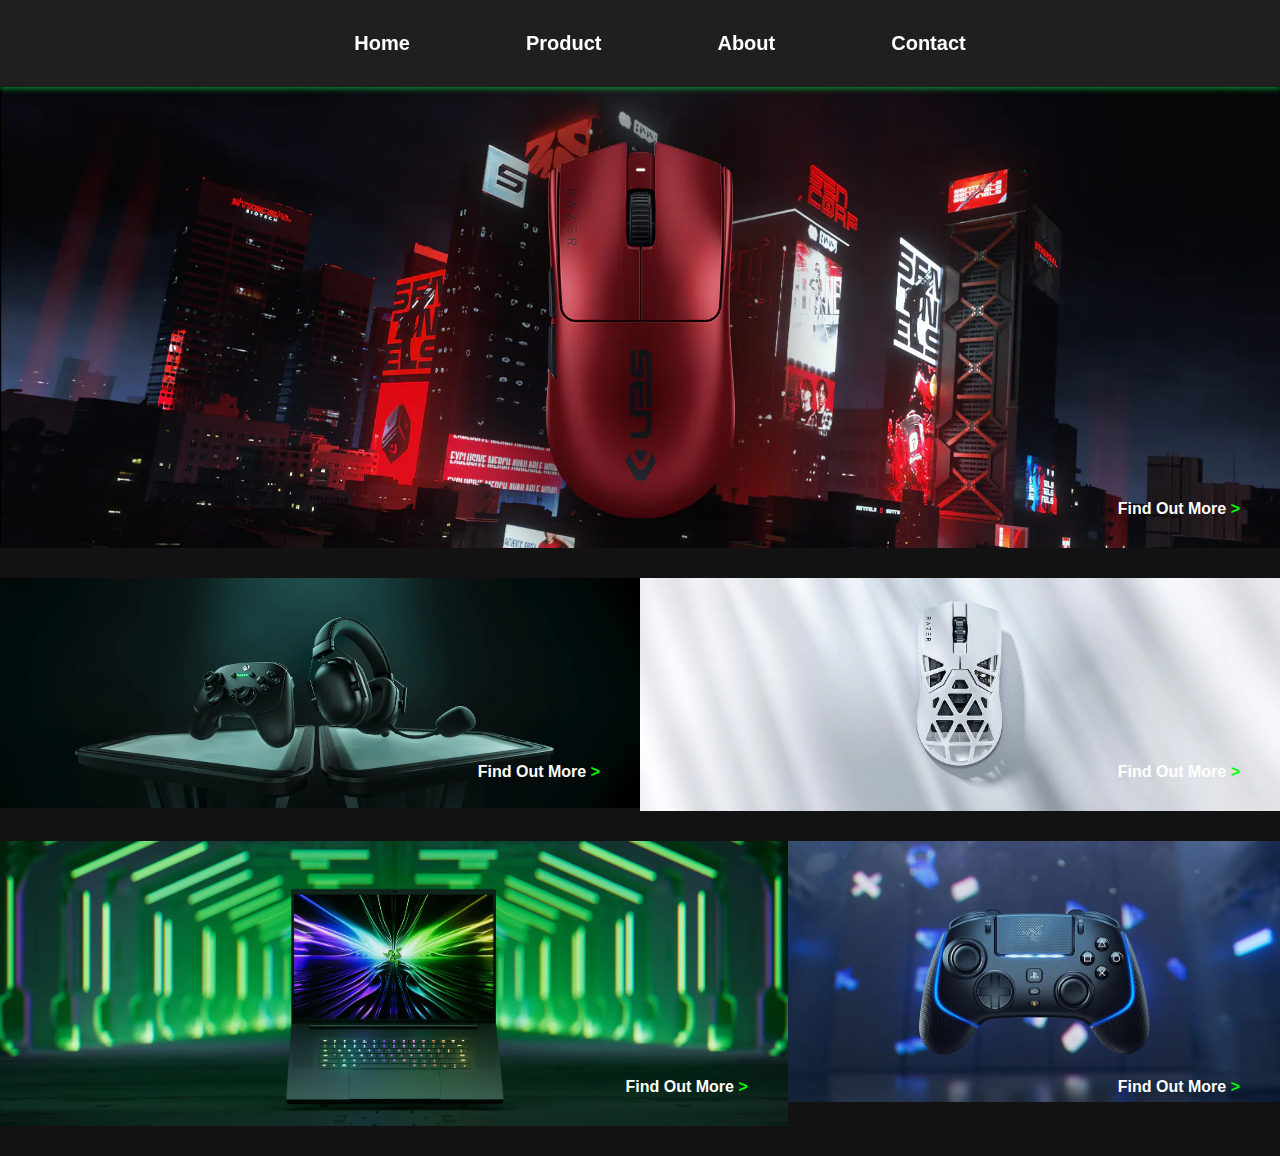
==== index.html @ 8f544ccb "Updated home page" ====
<!DOCTYPE html>
    <html>
        <head>
            <meta charset="utf-8">
            <title>Assignment 1</title>
            <link rel="stylesheet" href="style.css">
            <header>
                <nav>
                    <ul class="nav-links">
                        <li><a href="index.html">Home</a></li>
                        <li><a href="product.html">Product</a></li>
                        <li><a href="about.html">About</a></li>
                        <li><a href="contact.html">Contact</a></li>
                    </ul>
                </nav>
            </header>
        </head>
        
        <body>
            <div class="container">
                <article class="image-section" style="width: 100%;">
                    <img src="Image/Home/Pic1.png" alt="Product Image">
                    <a href="your-link-here.html" class="find-out-more">Find Out More <b style="color: lime;">></b></a>
                </article>
                <section style="display: flex;">
                    <article class="image-section">
                        <img src="Image/Home/Pic2.png" alt="Product Image">
                        <a href="your-link-here.html" class="find-out-more">Find Out More <b style="color: lime;">></b></a>
                    </article>
                    <article class="image-section">
                        <img src="Image/Home/Pic3.png" alt="Product Image">
                        <a href="your-link-here.html" class="find-out-more">Find Out More <b style="color: lime;">></b></a>
                    </article>
                </section>
                <section style="display: flex;">
                  <article class="image-section">
                      <img src="Image/Home/Pic4.png" alt="Product Image">
                      <a href="your-link-here.html" class="find-out-more">Find Out More <b style="color: lime;">></b></a>
                  </article>
                  <article class="image-section">
                      <img src="Image/Home/Pic5.png" alt="Product Image">
                      <a href="your-link-here.html" class="find-out-more">Find Out More <b style="color: lime;">></b></a>
                  </article>
              </section>
            </div>
            <script src="script.js"></script>
        </body>
    </html>
---- style.css ----
body {
    font-family: Arial, sans-serif;
    margin: 0;
    padding: 0;
    background-color: #121212;
    color: #ffffff;
    align-content: center;
}

header {
    background-color: #1f1f1f;
    padding: 1rem;
    position: sticky;
    top: 0;
    z-index: 1000;
    box-shadow: 0 2px 5px rgba(0, 255, 85, 0.5);
}

header nav {
    display: flex;
    justify-content: space-around;
    align-items: center;
}

.nav-links {
    list-style: none;
    display: flex;
    gap: 1rem;
}

.nav-links li {
    margin: 0;
}

.nav-links a {
    font-size:20px;
    padding: 50px;
    color: #fff;
    text-decoration: none;
    font-weight: bold;
}

.nav-links a:hover {
    color: #00FF00;
    text-decoration: underline;
}

hr{
    border: 1px solid grey;
    width: 100%;
}

.form-container{
    display: flex;
    width: 90%;
    justify-content: center;
}

.Icon{
    display: flex;
}


label {
    display: block;
    margin-bottom: 5px;
    font-weight: bold;
}

/* input, textarea, button{
    width: 100%;
    padding: 10px;
    margin-bottom: 10px;
    border: 1px solid #fff;
    background-color: #000;
    color: #fff;
} */

.others {
    display: flex;
    flex-direction: column;
}

.Image {
    display: flex;
    justify-content: center;
    align-content: center;
    flex-wrap: wrap;
    object-fit: contain;
}

h1{
    color: limegreen;
    font-size: 50px;
}

p{
    color: white;
    font-size: 20px;
}

.container {
    display: flex;
    flex-direction: column;
    align-items: center;
    width: 100%;
  }

.image-section {
    display: flex;
    flex-direction: column;
    align-items: center;
    margin-bottom: 30px;
    position: relative;
    text-align: center;
}

.image-section img {
    max-width: 100%;
    height: auto;
}

.find-out-more {
    position: absolute;
    bottom: 20px;
    right: 20px;
    padding: 10px 20px;
    color: #fff;
    text-decoration: none;
    font-weight: bold;
    border: none;
    border-radius: 5px;
    font-size: 16px;
}
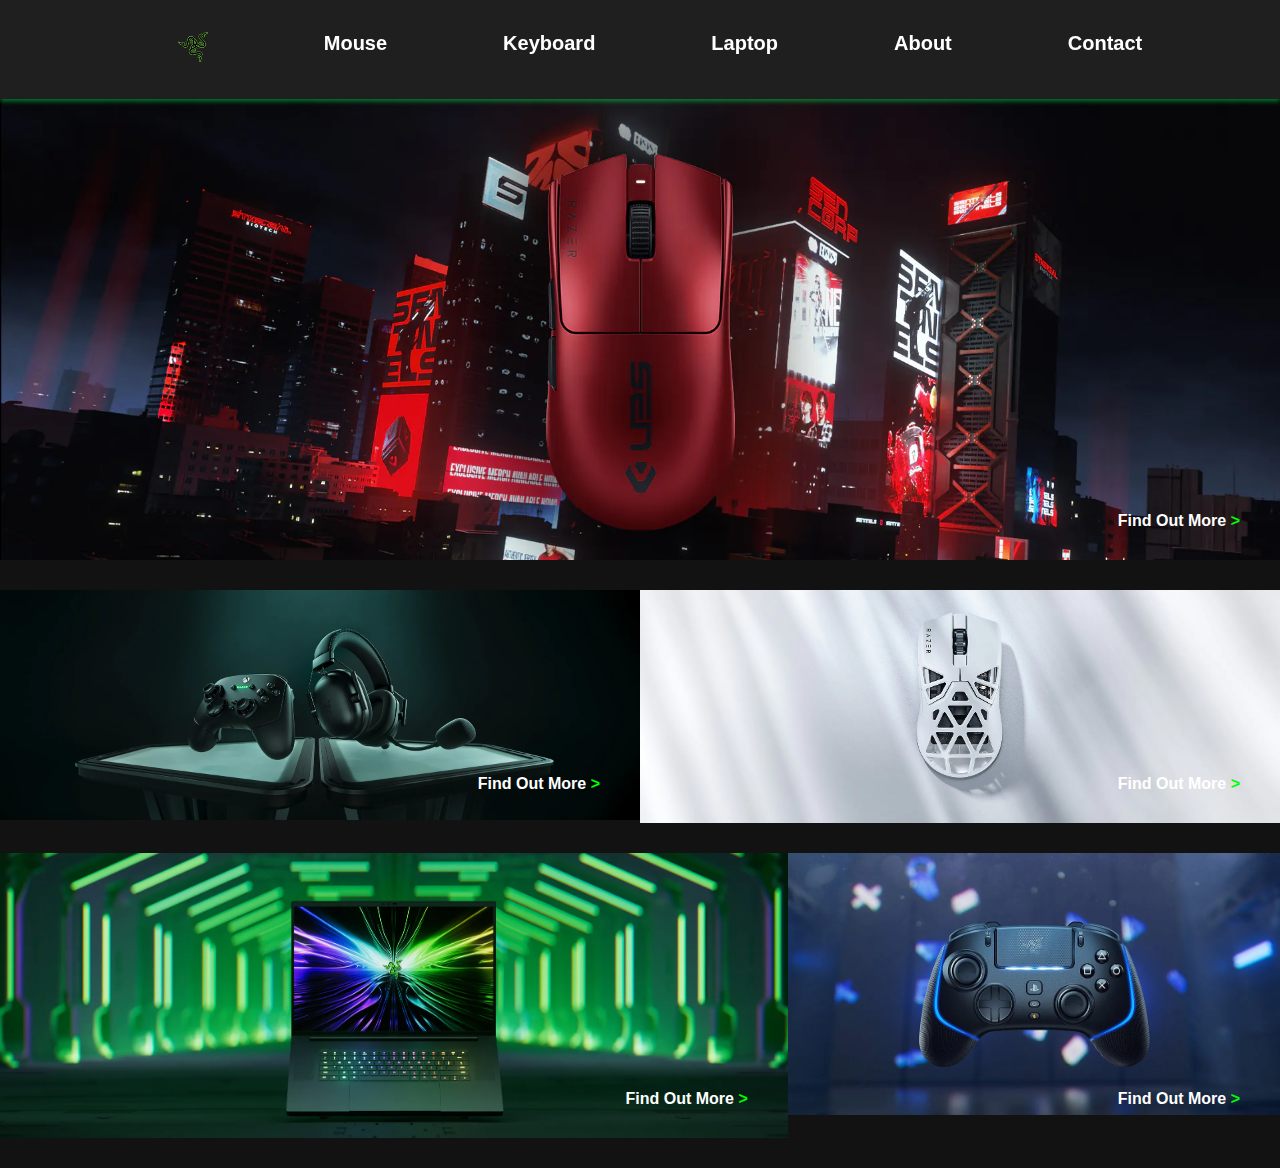
==== commit 0b649d18: "Updated Nav bar" ====
--- a/index.html
+++ b/index.html
@@ -7,8 +7,10 @@
             <header>
                 <nav>
                     <ul class="nav-links">
-                        <li><a href="index.html">Home</a></li>
-                        <li><a href="product.html">Product</a></li>
+                        <li><a href="index.html"><img src="Image/Logo.png" width="30px"></a></li>
+                        <li><a href="product.html#Mouse">Mouse</a></li>
+                        <li><a href="product.html#Keyboard">Keyboard</a></li>
+                        <li><a href="product.html#Laptop">Laptop</a></li>
                         <li><a href="about.html">About</a></li>
                         <li><a href="contact.html">Contact</a></li>
                     </ul>
--- a/style.css
+++ b/style.css
@@ -4,7 +4,9 @@
     padding: 0;
     background-color: #121212;
     color: #ffffff;
-    align-content: center;
+    /* display: flex;
+    justify-content: center; */
+    /* flex-direction: column; */
 }
 
 header {
@@ -44,37 +46,45 @@
     color: #00FF00;
     text-decoration: underline;
 }
+.wrap-text {
+    width: 100px;
+    height: 100px;
+    float: left;
+    padding: 10px;
+    padding-top: 10px;
+
+  }
+
+.Management-team{
+    display: flex;
+    flex-wrap: wrap;
+    width: 100%;
+}
 
 hr{
     border: 1px solid grey;
-    width: 100%;
+    width: 90%;
 }
 
 .form-container{
     display: flex;
     width: 90%;
-    justify-content: center;
+    align-items: center;
 }
 
 .Icon{
     display: flex;
+    align-items: center;
 }
 
-
-label {
-    display: block;
-    margin-bottom: 5px;
-    font-weight: bold;
-}
-
-/* input, textarea, button{
+input, textarea{
     width: 100%;
     padding: 10px;
     margin-bottom: 10px;
     border: 1px solid #fff;
     background-color: #000;
     color: #fff;
-} */
+}
 
 .others {
     display: flex;
@@ -104,15 +114,13 @@
     flex-direction: column;
     align-items: center;
     width: 100%;
-  }
+}
 
 .image-section {
     display: flex;
     flex-direction: column;
-    align-items: center;
     margin-bottom: 30px;
     position: relative;
-    text-align: center;
 }
 
 .image-section img {
@@ -131,4 +139,17 @@
     border: none;
     border-radius: 5px;
     font-size: 16px;
-}+}
+
+.container-headquarters {
+    position: relative;
+    text-align: right;
+    color: white;
+}
+
+.bottom-right {
+    position: absolute;
+    bottom: -150px;
+    right: 16px;
+    text-align: right;
+  }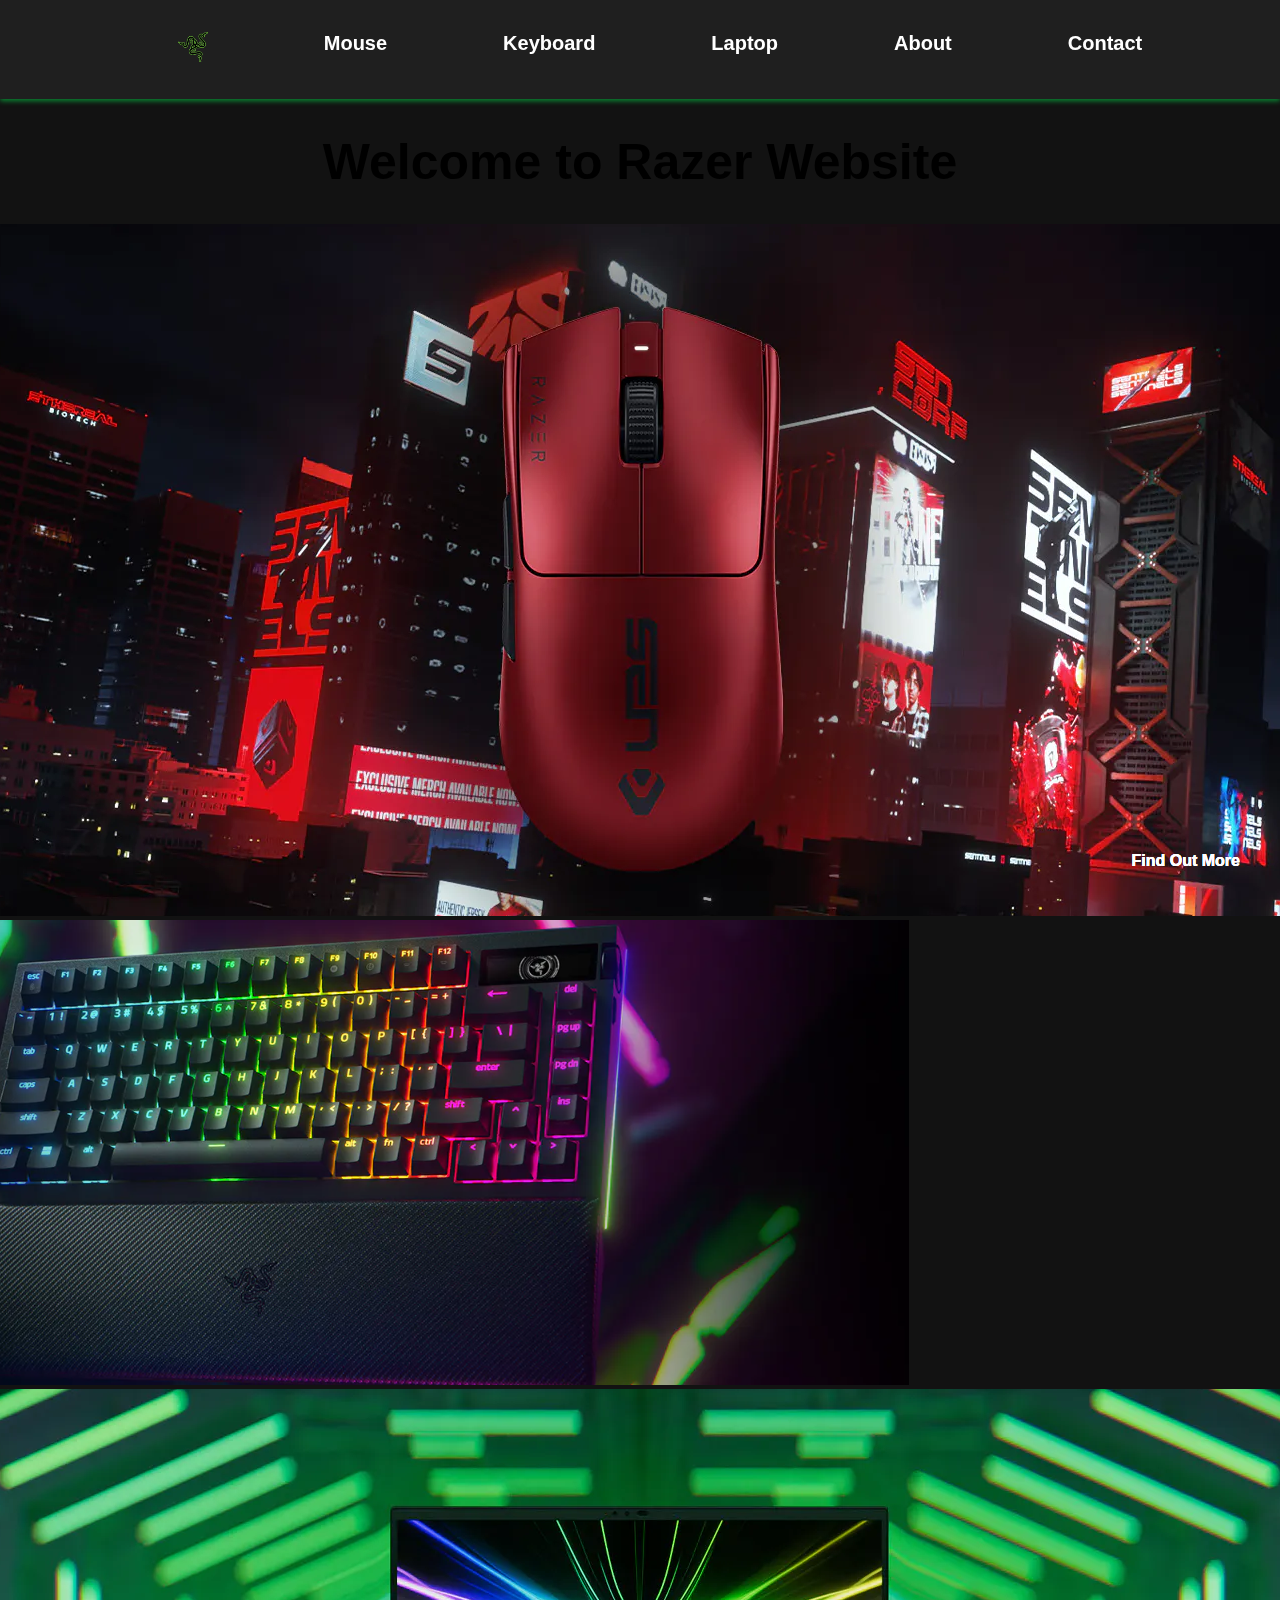
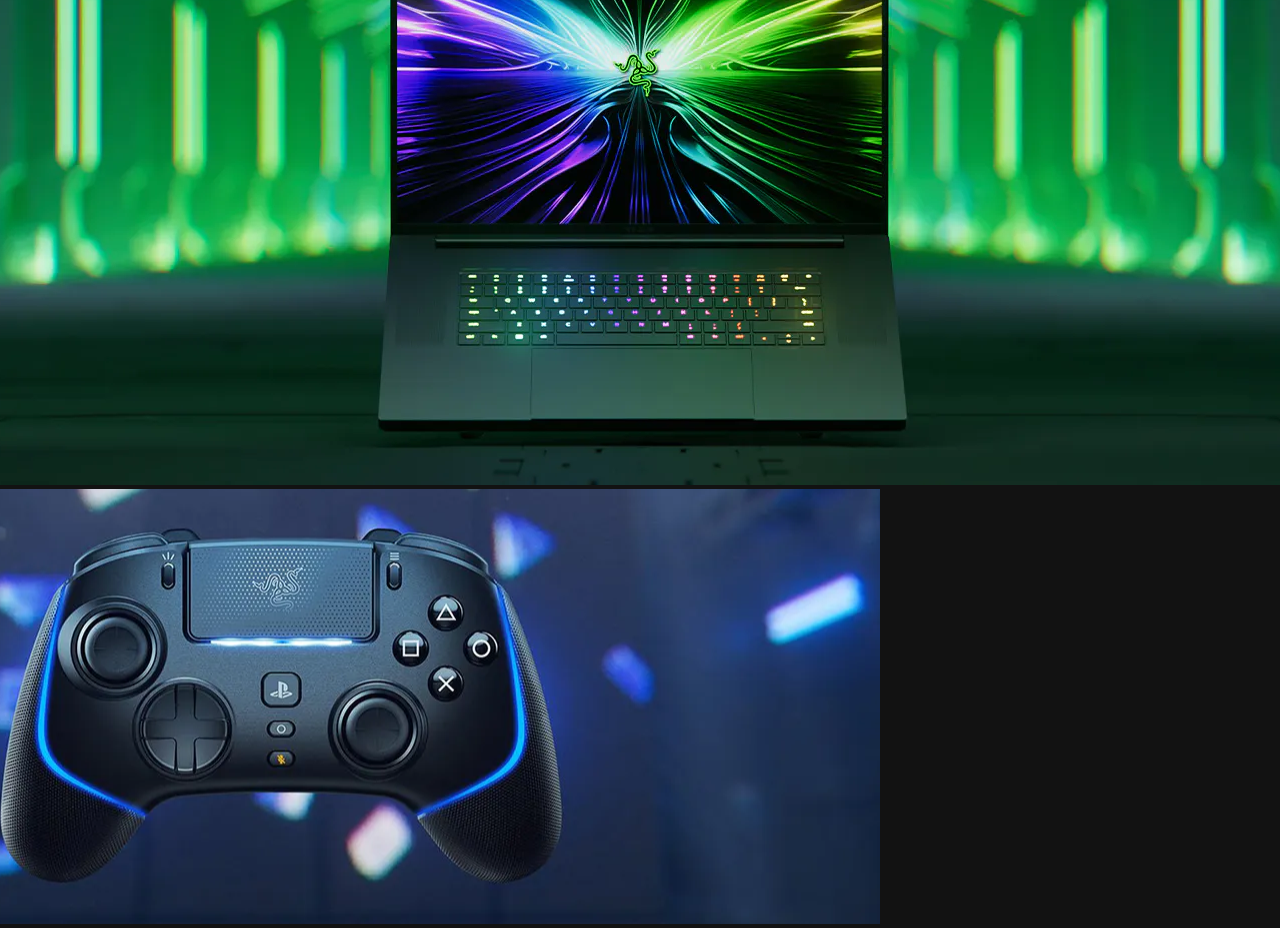
==== commit 7c946104: "Updated Home page" ====
--- a/index.html
+++ b/index.html
@@ -20,30 +20,29 @@
         
         <body>
             <div class="container">
-                <article class="image-section" style="width: 100%;">
-                    <img src="Image/Home/Pic1.png" alt="Product Image">
-                    <a href="your-link-here.html" class="find-out-more">Find Out More <b style="color: lime;">></b></a>
-                </article>
-                <section style="display: flex;">
-                    <article class="image-section">
+                <section class="hero">
+                    <h1 style="color: #000;">Welcome to Razer Website</h1>
+                </section>
+                <section class="product-gallery">
+                    <article>
+                        <img src="Image/Home/Pic1.png" alt="Product Image">
+                        <a href="product.html#Mouse" class="find-out-more">Find Out More</a>
+                    </article>
+                    <article>
                         <img src="Image/Home/Pic2.png" alt="Product Image">
-                        <a href="your-link-here.html" class="find-out-more">Find Out More <b style="color: lime;">></b></a>
-                    </article>
-                    <article class="image-section">
-                        <img src="Image/Home/Pic3.png" alt="Product Image">
-                        <a href="your-link-here.html" class="find-out-more">Find Out More <b style="color: lime;">></b></a>
+                        <a href="product.html#Keyboard" class="find-out-more">Find Out More</a>
                     </article>
                 </section>
-                <section style="display: flex;">
-                  <article class="image-section">
-                      <img src="Image/Home/Pic4.png" alt="Product Image">
-                      <a href="your-link-here.html" class="find-out-more">Find Out More <b style="color: lime;">></b></a>
-                  </article>
-                  <article class="image-section">
-                      <img src="Image/Home/Pic5.png" alt="Product Image">
-                      <a href="your-link-here.html" class="find-out-more">Find Out More <b style="color: lime;">></b></a>
-                  </article>
-              </section>
+                <section class="product-gallery">
+                    <article>
+                        <img src="Image/Home/Pic3.png" alt="Product Image">
+                        <a href="product.html#Laptop" class="find-out-more">Find Out More</a>
+                    </article>
+                    <article>
+                        <img src="Image/Home/Pic4.png" alt="Product Image">
+                        <a href="product.html" class="find-out-more">Find Out More</a>
+                    </article>
+                </section>
             </div>
             <script src="script.js"></script>
         </body>
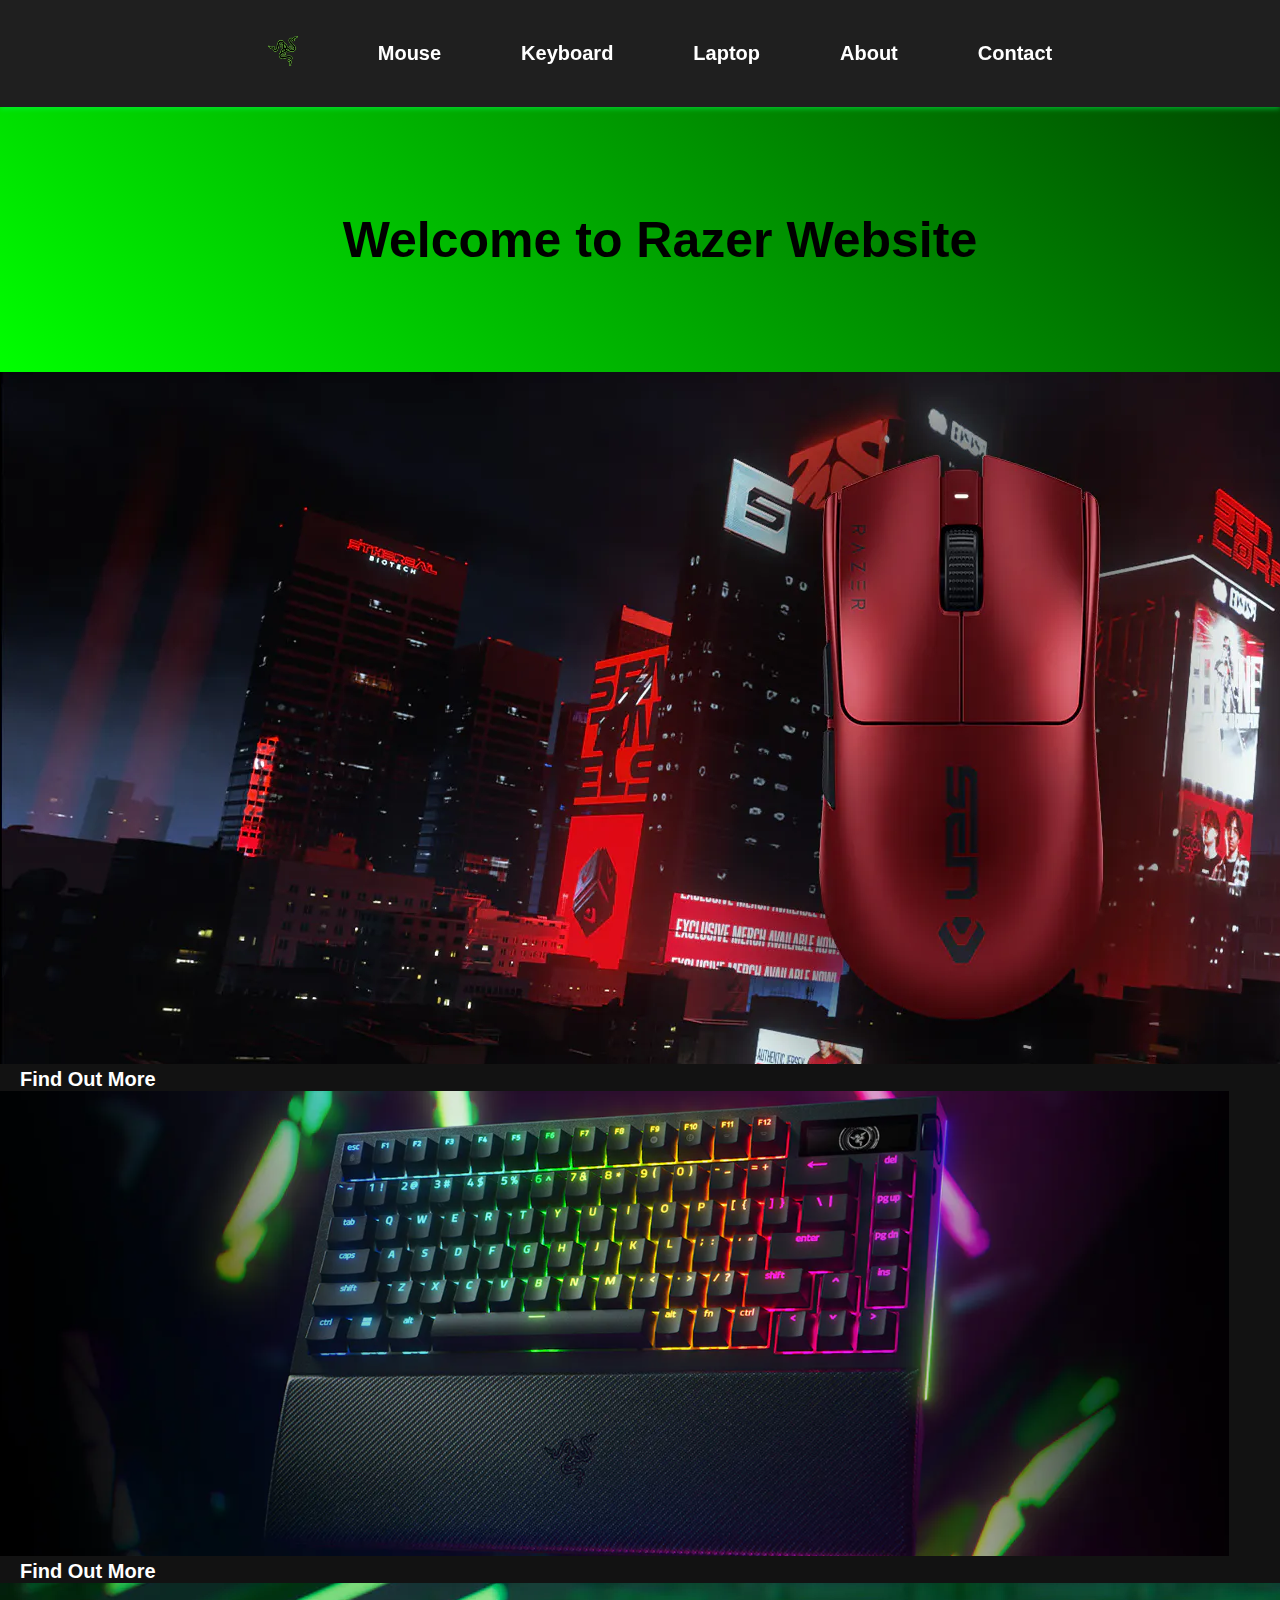
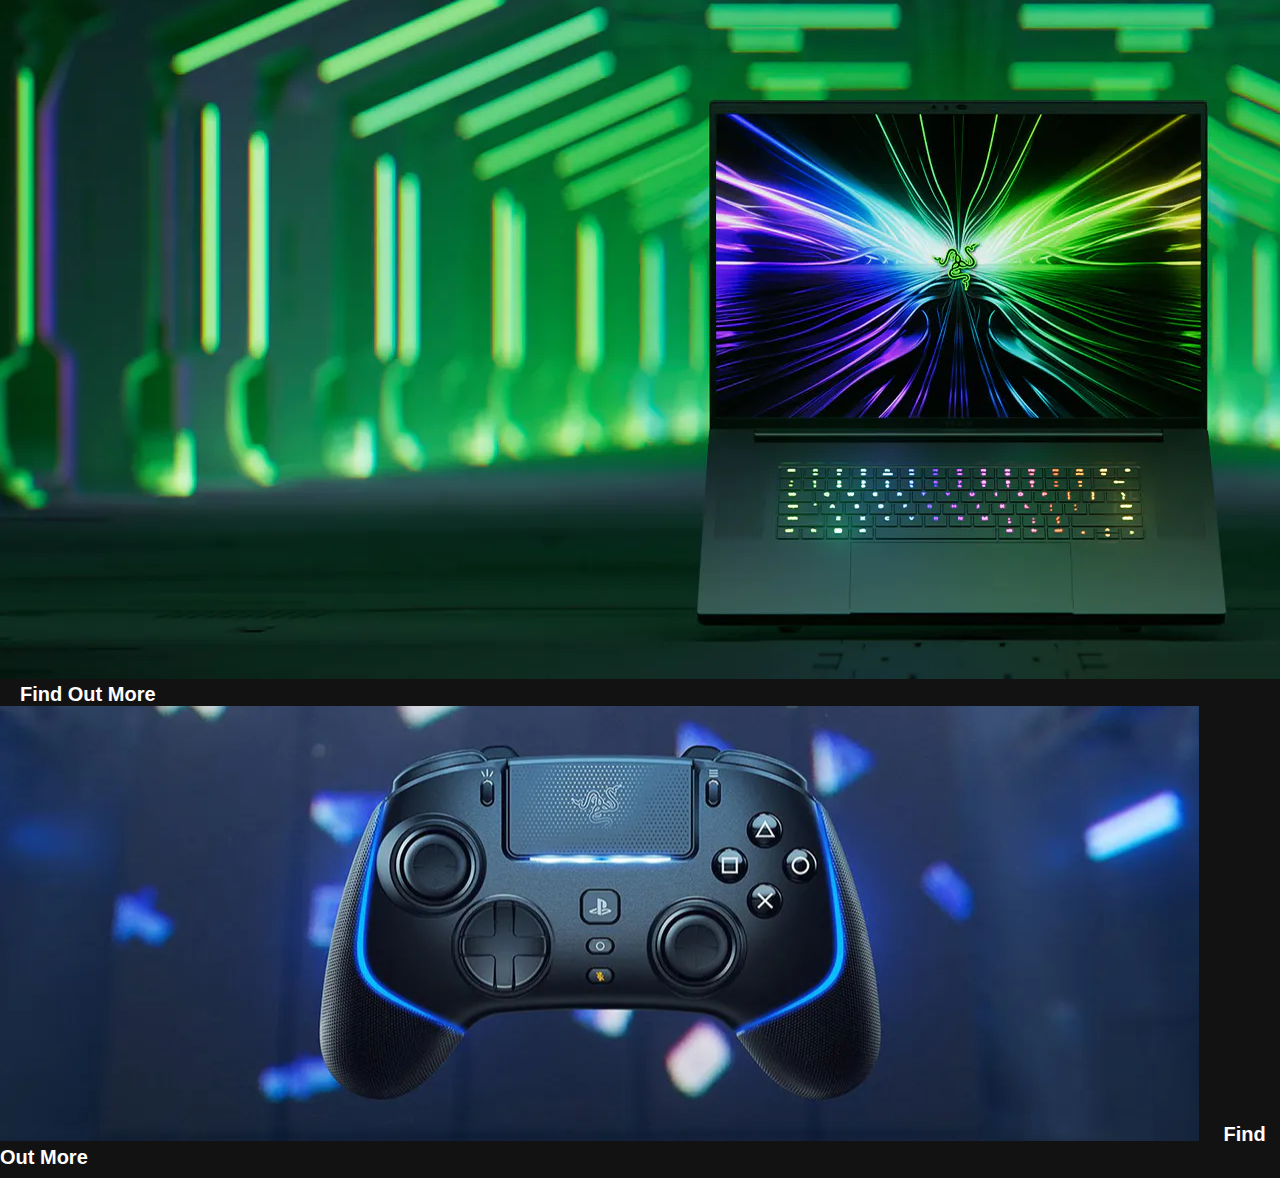
==== commit 9e2ea4f8: "Updated home page" ====
--- a/index.html
+++ b/index.html
@@ -17,33 +17,30 @@
                 </nav>
             </header>
         </head>
-        
         <body>
-            <div class="container">
-                <section class="hero">
-                    <h1 style="color: #000;">Welcome to Razer Website</h1>
-                </section>
-                <section class="product-gallery">
-                    <article>
-                        <img src="Image/Home/Pic1.png" alt="Product Image">
-                        <a href="product.html#Mouse" class="find-out-more">Find Out More</a>
-                    </article>
-                    <article>
-                        <img src="Image/Home/Pic2.png" alt="Product Image">
-                        <a href="product.html#Keyboard" class="find-out-more">Find Out More</a>
-                    </article>
-                </section>
-                <section class="product-gallery">
-                    <article>
-                        <img src="Image/Home/Pic3.png" alt="Product Image">
-                        <a href="product.html#Laptop" class="find-out-more">Find Out More</a>
-                    </article>
-                    <article>
-                        <img src="Image/Home/Pic4.png" alt="Product Image">
-                        <a href="product.html" class="find-out-more">Find Out More</a>
-                    </article>
-                </section>
-            </div>
+            <section class="hero">
+                <h1 style="color: #000;">Welcome to Razer Website</h1>
+            </section>
+            <section class="home-gallery">
+                <article>
+                    <img src="Image/Home/Pic1.png" alt="Product Image">
+                    <a href="product.html#Mouse" class="find-out-more">Find Out More</a>
+                </article>
+                <article>
+                    <img src="Image/Home/Pic2.png" alt="Product Image">
+                    <a href="product.html#Keyboard" class="find-out-more">Find Out More</a>
+                </article>
+            </section>
+            <section class="home-gallery">
+                <article>
+                    <img src="Image/Home/Pic3.png" alt="Product Image">
+                    <a href="product.html#Laptop" class="find-out-more">Find Out More</a>
+                </article>
+                <article>
+                    <img src="Image/Home/Pic4.png" alt="Product Image">
+                    <a href="product.html" class="find-out-more">Find Out More</a>
+                </article>
+            </section>
             <script src="script.js"></script>
         </body>
     </html>--- a/style.css
+++ b/style.css
@@ -4,14 +4,27 @@
     padding: 0;
     background-color: #121212;
     color: #ffffff;
-    /* display: flex;
-    justify-content: center; */
-    /* flex-direction: column; */
-}
-
+}
+
+h1{
+    color: limegreen;
+    font-size: 50px;
+}
+
+p{
+    color: white;
+    font-size: 20px;
+    padding-left: 30px;
+}
+
+b{
+    font-size: 26px;
+}
+
+/* Navigation Bar */
 header {
     background-color: #1f1f1f;
-    padding: 1rem;
+    padding: 20px;
     position: sticky;
     top: 0;
     z-index: 1000;
@@ -27,7 +40,8 @@
 .nav-links {
     list-style: none;
     display: flex;
-    gap: 1rem;
+    align-items: center;
+    gap: 20px;
 }
 
 .nav-links li {
@@ -36,7 +50,7 @@
 
 .nav-links a {
     font-size:20px;
-    padding: 50px;
+    padding: 30px;
     color: #fff;
     text-decoration: none;
     font-weight: bold;
@@ -46,14 +60,53 @@
     color: #00FF00;
     text-decoration: underline;
 }
+
+.section {
+    padding-top: 110px; 
+    margin-top: -80px; 
+}
+
+/* Hero Section */
+.hero {
+    text-align: center;
+    padding: 70px 20px;
+    background: linear-gradient(45deg, #00ff00, #004400);
+    color: #000;
+    width: 100%;
+}
+
+/* Product Gallery */
+.product-gallery {
+    display: grid;
+    grid-template-columns: repeat(auto-fit, minmax(250px, 1fr));
+    gap: 20px;
+    padding: 40px;
+}
+
+.product-gallery article {
+    text-align: center;
+    background-color: #1f1f1f;
+    padding: 20px;
+    border-radius: 8px;
+    transition: transform 0.3s ease, box-shadow 0.3s ease;    
+}
+
+.product-gallery article:hover {
+    transform: scale(1.05);
+    box-shadow: 0 4px 15px rgba(0, 255, 0, 0.3);
+}
+
+.product-gallery img {
+    max-width: 100%;
+}
+
 .wrap-text {
     width: 100px;
     height: 100px;
     float: left;
     padding: 10px;
     padding-top: 10px;
-
-  }
+}
 
 .Management-team{
     display: flex;
@@ -99,20 +152,7 @@
     object-fit: contain;
 }
 
-h1{
-    color: limegreen;
-    font-size: 50px;
-}
-
-p{
-    color: white;
-    font-size: 20px;
-}
-
 .container {
-    display: flex;
-    flex-direction: column;
-    align-items: center;
     width: 100%;
 }
 
@@ -129,16 +169,29 @@
 }
 
 .find-out-more {
+    padding: 10px 20px;
+    color: #fff;
+    text-decoration: none;
+    font-weight: bold;
+    border: none;
+    border-radius: 5px;
+    font-size: 20px;
+}
+
+.product-header{
+    display: flex;
+    justify-content: center;
+    align-items: center;
+    flex-direction: column;
+    margin: 0;
+}
+
+.about-us {
     position: absolute;
     bottom: 20px;
     right: 20px;
     padding: 10px 20px;
-    color: #fff;
-    text-decoration: none;
-    font-weight: bold;
-    border: none;
-    border-radius: 5px;
-    font-size: 16px;
+    text-align: end;
 }
 
 .container-headquarters {
@@ -152,4 +205,40 @@
     bottom: -150px;
     right: 16px;
     text-align: right;
-  }+  }
+
+#myVideo {
+    position: relative;
+    right: 0;
+    bottom: 0;
+    min-width: 100%; 
+    min-height: 100%;
+}
+
+.content {
+    position: absolute;
+    top: 80px;
+    text-align: center;
+    text-shadow: #000;
+    color: #f1f1f1;
+    padding-left: 40%;
+}
+
+#myBtn {
+    padding: absolute;
+    top: 20px;
+    left: 20px;
+    width: 200px;
+    font-size: 18px;
+    padding: 10px;
+    border: none;
+    background: #000;
+    color: #fff;
+    cursor: pointer;
+}
+
+#myBtn:hover {
+    background: #ddd;
+    color: black;
+}
+
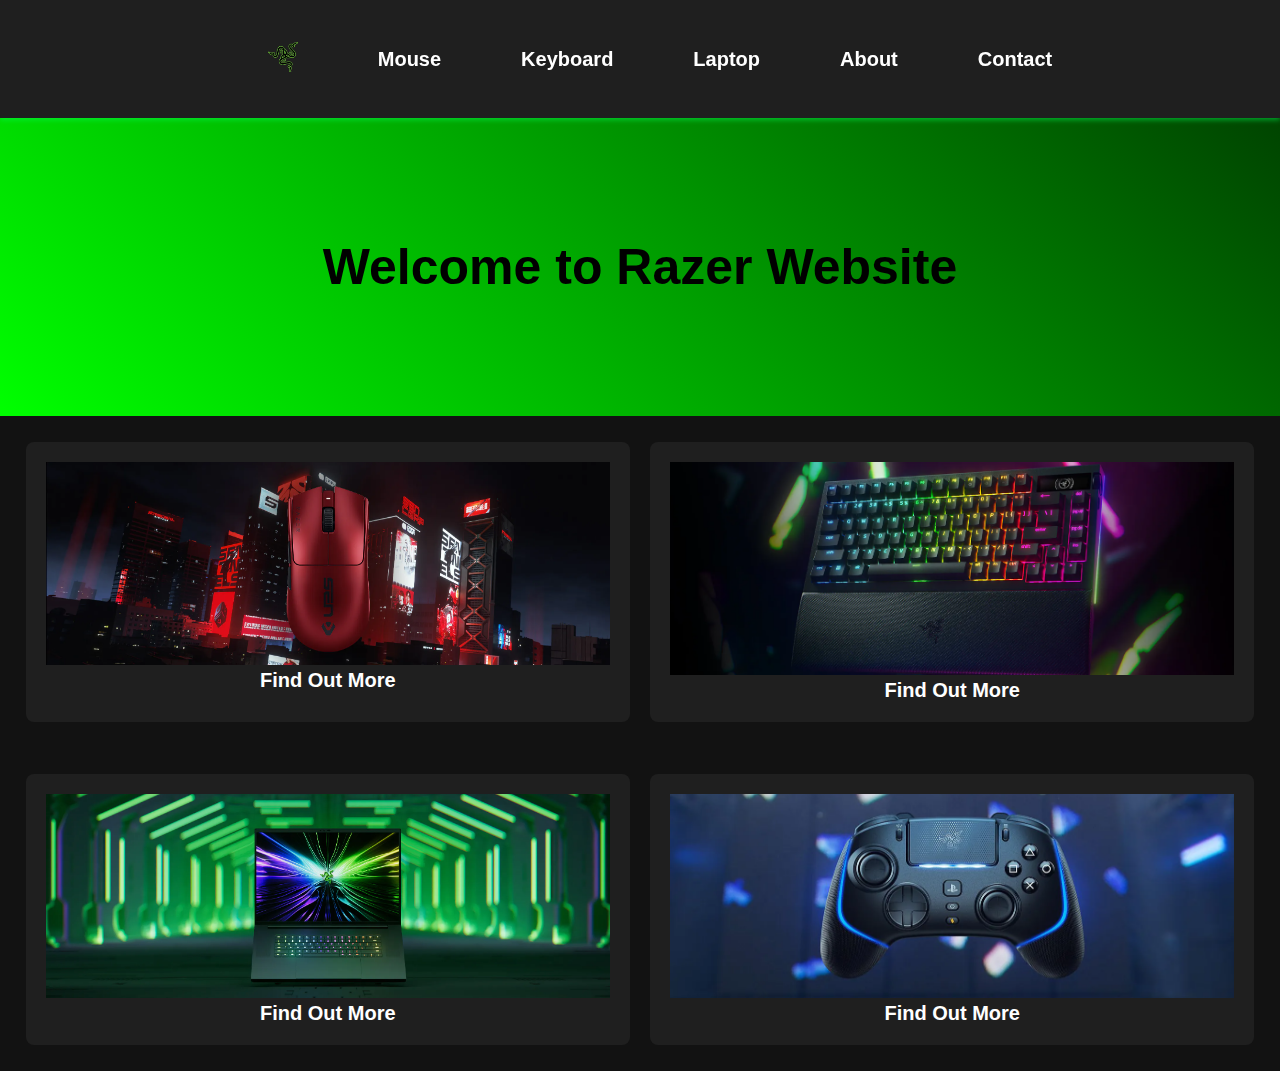
==== commit 0a4751ec: "Update Home Page" ====
--- a/index.html
+++ b/index.html
@@ -1,12 +1,12 @@
 <!DOCTYPE html>
     <html>
         <head>
-            <meta charset="utf-8">
+            <meta charset="utf-8" name="viewport" content="width=device-width">
             <title>Assignment 1</title>
             <link rel="stylesheet" href="style.css">
             <header>
                 <nav>
-                    <ul class="nav-links">
+                    <ul id="mySidenav" class="nav-links">
                         <li><a href="index.html"><img src="Image/Logo.png" width="30px"></a></li>
                         <li><a href="product.html#Mouse">Mouse</a></li>
                         <li><a href="product.html#Keyboard">Keyboard</a></li>
--- a/style.css
+++ b/style.css
@@ -9,12 +9,19 @@
 h1{
     color: limegreen;
     font-size: 50px;
+    margin: 0;
+}
+
+h2, h3, h4{
+    display: flex;
+    margin: 0;
 }
 
 p{
     color: white;
     font-size: 20px;
-    padding-left: 30px;
+    margin: 0;
+    white-space: normal;
 }
 
 b{
@@ -24,7 +31,7 @@
 /* Navigation Bar */
 header {
     background-color: #1f1f1f;
-    padding: 20px;
+    padding: 2%;
     position: sticky;
     top: 0;
     z-index: 1000;
@@ -66,24 +73,183 @@
     margin-top: -80px; 
 }
 
-/* Hero Section */
+/* Hamburger bar Navigation */
+.sidenav {
+    height: 100%;
+    width: 0;
+    position: fixed;
+    z-index: 1;
+    top: 0;
+    left: 0;
+    background-color: #111;
+    overflow-x: hidden;
+    transition: 0.5s;
+    padding-top: 60px;
+}
+  
+.sidenav a {
+    padding: 8px 8px 8px 32px;
+    text-decoration: none;
+    font-size: 25px;
+    color: #818181;
+    display: block;
+    transition: 0.3s;
+}
+  
+.sidenav a:hover {
+    color: #f1f1f1;
+}
+  
+.sidenav .closebtn {
+    position: absolute;
+    top: 0;
+    right: 25px;
+    font-size: 36px;
+    margin-left: 50px;
+}
+
+/* Containers */
+.product-container {
+    width: 90%;
+    display: flex;
+    flex-direction: column;
+    justify-self: center;
+}
+
+.about-container {
+    width: 90%;
+    display: flex;
+    flex-direction: column;
+    justify-self: center;
+}
+
+.contact-container {
+    display: flex;
+    justify-content: center;
+    align-items: center;
+    flex-direction: row;
+    padding: 2%;
+}
+
+.contact-container article {
+    width: 40%;
+}
+
+/* Mobile view */
+@media (max-width: 476px) {
+    .product-container {
+        flex-direction: column;
+        align-items: stretch;
+        padding: 10px;
+    }
+
+    .about-container {
+        flex-direction: column;
+        align-items: stretch;
+        padding: 10px;
+    }
+    
+    /* header nav{
+        display: none;
+    } */
+
+    .sidenav {
+        height: 100%;
+        width: 0;
+        position: fixed;
+        z-index: 1;
+        top: 0;
+        left: 0;
+        background-color: #111;
+        overflow-x: hidden;
+        transition: 0.5s;
+        padding-top: 60px;
+    }
+
+    .sidenav a {
+        padding: 8px 8px 8px 32px;
+        text-decoration: none;
+        font-size: 25px;
+        color: #818181;
+        display: block;
+        transition: 0.3s;
+    }
+
+    .sidenav a:hover {
+        color: #f1f1f1;
+    }
+
+    .sidenav .closebtn {
+        position: absolute;
+        top: 0;
+        right: 25px;
+        font-size: 36px;
+        margin-left: 50px;
+    }
+
+
+    .contact-container {
+        flex-direction: column;
+        align-content: center;
+        width: 90%;
+        padding: 10px;
+    }
+
+    .contact-container article {
+        width: 90%;
+    }
+    
+    /* .name-fields {
+        flex-direction: column;
+        width: 100%;
+    }
+
+    #firstName, #lastName {
+        width: 100%;
+    } */
+
+    /* h1{
+        color: limegreen;
+        font-size: 50px;
+        margin: 0;
+    } */
+    
+    h2, h3, h4{
+        display: flex;
+        margin: 0;
+    }
+    
+    p{
+        color: white;
+        font-size: 20px;
+        margin: 0;
+        white-space: normal;
+    }
+
+}
+    
+.box {
+    width: 100%;
+    height: auto;
+    margin-bottom: 15px;
+}
+/* Home Page */
 .hero {
     text-align: center;
-    padding: 70px 20px;
+    padding: 120px 25px;
     background: linear-gradient(45deg, #00ff00, #004400);
     color: #000;
-    width: 100%;
-}
-
-/* Product Gallery */
-.product-gallery {
+}
+
+/* Home Gallery */
+.home-gallery {
     display: grid;
     grid-template-columns: repeat(auto-fit, minmax(250px, 1fr));
     gap: 20px;
-    padding: 40px;
-}
-
-.product-gallery article {
+    padding: 2%;
+}
+
+.home-gallery article {
     text-align: center;
     background-color: #1f1f1f;
     padding: 20px;
@@ -91,83 +257,16 @@
     transition: transform 0.3s ease, box-shadow 0.3s ease;    
 }
 
-.product-gallery article:hover {
+.home-gallery article:hover {
     transform: scale(1.05);
     box-shadow: 0 4px 15px rgba(0, 255, 0, 0.3);
 }
 
-.product-gallery img {
+.home-gallery img {
     max-width: 100%;
 }
 
-.wrap-text {
-    width: 100px;
-    height: 100px;
-    float: left;
-    padding: 10px;
-    padding-top: 10px;
-}
-
-.Management-team{
-    display: flex;
-    flex-wrap: wrap;
-    width: 100%;
-}
-
-hr{
-    border: 1px solid grey;
-    width: 90%;
-}
-
-.form-container{
-    display: flex;
-    width: 90%;
-    align-items: center;
-}
-
-.Icon{
-    display: flex;
-    align-items: center;
-}
-
-input, textarea{
-    width: 100%;
-    padding: 10px;
-    margin-bottom: 10px;
-    border: 1px solid #fff;
-    background-color: #000;
-    color: #fff;
-}
-
-.others {
-    display: flex;
-    flex-direction: column;
-}
-
-.Image {
-    display: flex;
-    justify-content: center;
-    align-content: center;
-    flex-wrap: wrap;
-    object-fit: contain;
-}
-
-.container {
-    width: 100%;
-}
-
-.image-section {
-    display: flex;
-    flex-direction: column;
-    margin-bottom: 30px;
-    position: relative;
-}
-
-.image-section img {
-    max-width: 100%;
-    height: auto;
-}
-
+/* Button */
 .find-out-more {
     padding: 10px 20px;
     color: #fff;
@@ -178,59 +277,63 @@
     font-size: 20px;
 }
 
+/* Product Page */
 .product-header{
     display: flex;
-    justify-content: center;
     align-items: center;
     flex-direction: column;
-    margin: 0;
-}
-
-.about-us {
-    position: absolute;
-    bottom: 20px;
-    right: 20px;
+}
+
+/* Product Gallery */
+.product-gallery {
+    display: grid;
+    grid-template-columns: repeat(auto-fit, minmax(250px, 1fr));
+    gap: 20px;
+    padding: 2%;
+}
+
+.product-gallery article h3, .product-gallery article p {
+    text-align: start;
+    background-color: #1f1f1f;
     padding: 10px 20px;
-    text-align: end;
-}
-
-.container-headquarters {
-    position: relative;
-    text-align: right;
-    color: white;
-}
-
-.bottom-right {
-    position: absolute;
-    bottom: -150px;
-    right: 16px;
-    text-align: right;
-  }
-
+    border-radius: 8px;
+    transition: transform 0.3s ease, box-shadow 0.3s ease;
+}
+
+.product-gallery article {
+    text-align: center;
+    background-color: #1f1f1f;
+    padding: 20px;
+    border-radius: 8px;
+    transition: transform 0.3s ease, box-shadow 0.3s ease;    
+}
+
+.product-gallery article:hover {
+    transform: scale(1.05);
+    box-shadow: 0 4px 15px rgba(0, 255, 0, 0.3);
+}
+
+.product-gallery img {
+    max-width: 100%;
+}
+
+/* About Page */
+/* Video in About page */
 #myVideo {
     position: relative;
     right: 0;
     bottom: 0;
-    min-width: 100%; 
-    min-height: 100%;
-}
-
-.content {
-    position: absolute;
-    top: 80px;
-    text-align: center;
-    text-shadow: #000;
-    color: #f1f1f1;
-    padding-left: 40%;
+    width: 100%; 
+    /* min-height: 100%; */
 }
 
 #myBtn {
-    padding: absolute;
     top: 20px;
     left: 20px;
     width: 200px;
     font-size: 18px;
     padding: 10px;
+    margin: 10px;
     border: none;
     background: #000;
     color: #fff;
@@ -242,3 +345,84 @@
     color: black;
 }
 
+.content {
+    position: absolute;
+    top: 120px;
+    text-align: center;
+    text-shadow: #000;
+    color: #f1f1f1;
+    padding: 0 20%;
+    width: 60%;
+}
+
+/* Wrap text around image in Mangement Team */
+.Management-team{
+    display: flex;
+    justify-content: space-between;
+    flex-wrap: wrap;
+}
+
+img.float-left {
+    float: left;
+    width: 20%;
+    margin: 0 15px 15px 0;
+}
+
+.wrap-text {
+    white-space: normal;
+    word-wrap: break-word;
+    overflow-wrap: break-word;
+}
+
+hr{
+    border: 1px solid grey;
+    width: 90%;
+}
+
+/* Contact Pages */
+.Icon{
+    display: flex;
+    align-items: center;
+    margin: 2% 0;
+}
+
+/* Contact Form */
+form{
+    display: flex;
+    flex-direction: column;
+}
+
+#firstName, #lastName {
+    width: 45%;
+}
+  
+.name-fields {
+    display: flex;
+    flex-direction: row;
+    justify-content: space-between;
+}
+  
+input, textarea {
+    padding: 12px;
+    border: 1;
+    border-color: #fff;
+    background: #000;
+    font-size: 16px;
+    margin-bottom: 16px;
+}
+  
+textarea {
+    height: 120px;
+    resize: none;
+}
+  
+.submit-btn {
+    width: 100%;
+    padding: 12px;
+    background: #00ff00;
+    color: #000;
+    font-size: 16px;
+    border: none;
+    cursor: pointer;
+}
+
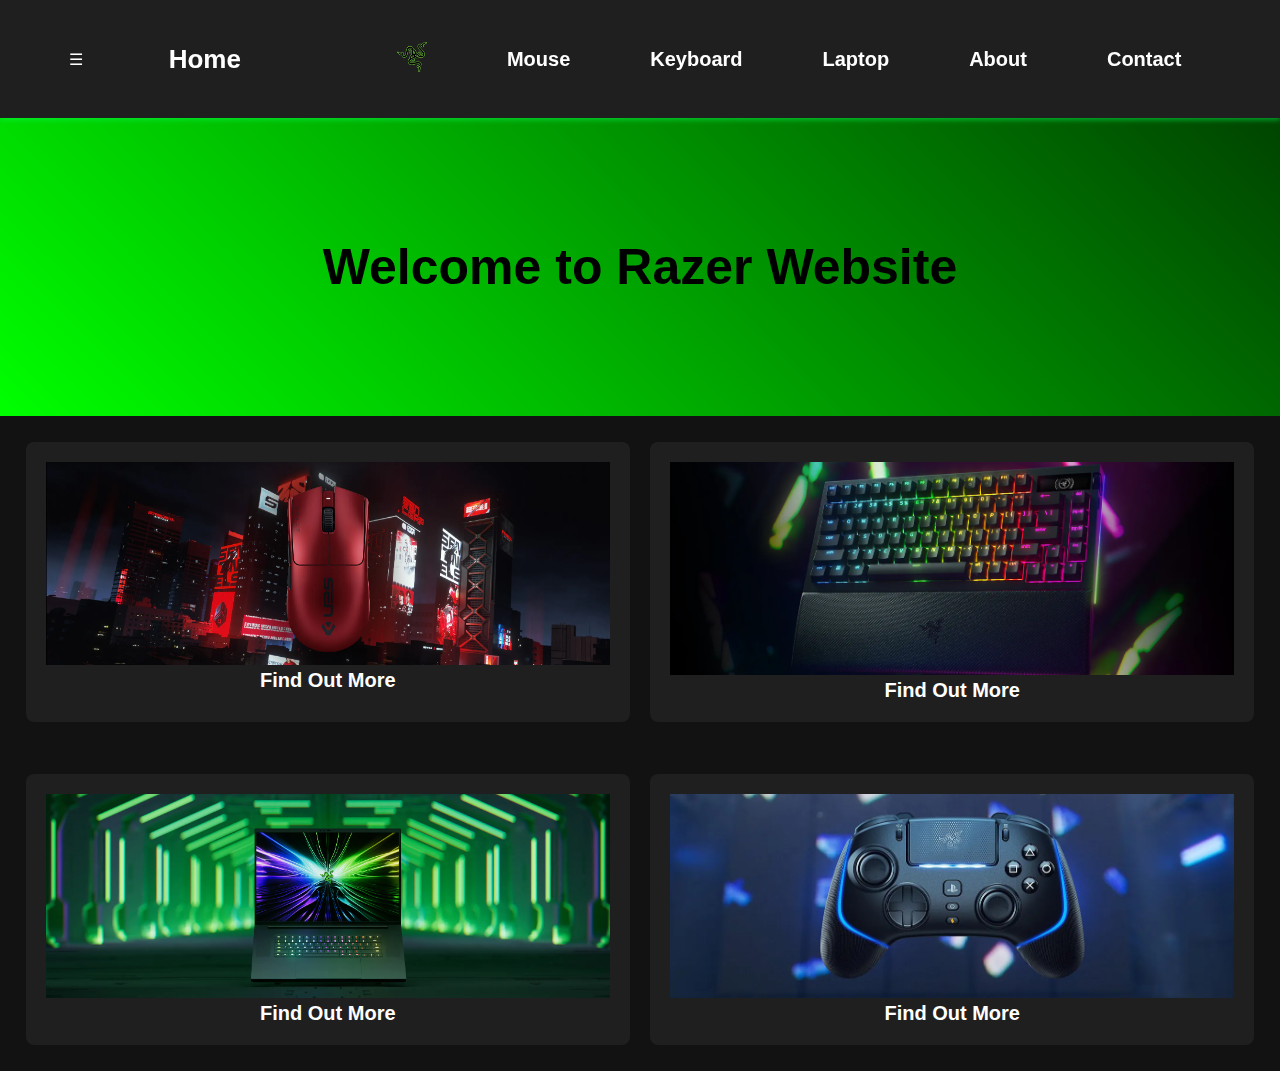
==== commit 8900b32f: "Update Home Page" ====
--- a/index.html
+++ b/index.html
@@ -6,7 +6,9 @@
             <link rel="stylesheet" href="style.css">
             <header>
                 <nav>
-                    <ul id="mySidenav" class="nav-links">
+                    <span class="hamburger" onclick="openNav()">&#9776;</span>
+                    <b>Home</b>
+                    <ul class="nav-links">
                         <li><a href="index.html"><img src="Image/Logo.png" width="30px"></a></li>
                         <li><a href="product.html#Mouse">Mouse</a></li>
                         <li><a href="product.html#Keyboard">Keyboard</a></li>
@@ -16,6 +18,15 @@
                     </ul>
                 </nav>
             </header>
+            <div id="mySidenav" class="sidenav">
+                <a href="javascript:void(0)" class="closebtn" onclick="closeNav()">&times;</a>
+                <a href="index.html">Home</a>
+                <a href="product.html#Mouse">Mouse</a>
+                <a href="product.html#Keyboard">Keyboard</a>
+                <a href="product.html#Laptop">Laptop</a>
+                <a href="about.html">About</a>
+                <a href="contact.html">Contact</a>
+            </div>
         </head>
         <body>
             <section class="hero">
@@ -43,4 +54,4 @@
             </section>
             <script src="script.js"></script>
         </body>
-    </html>+    </html>
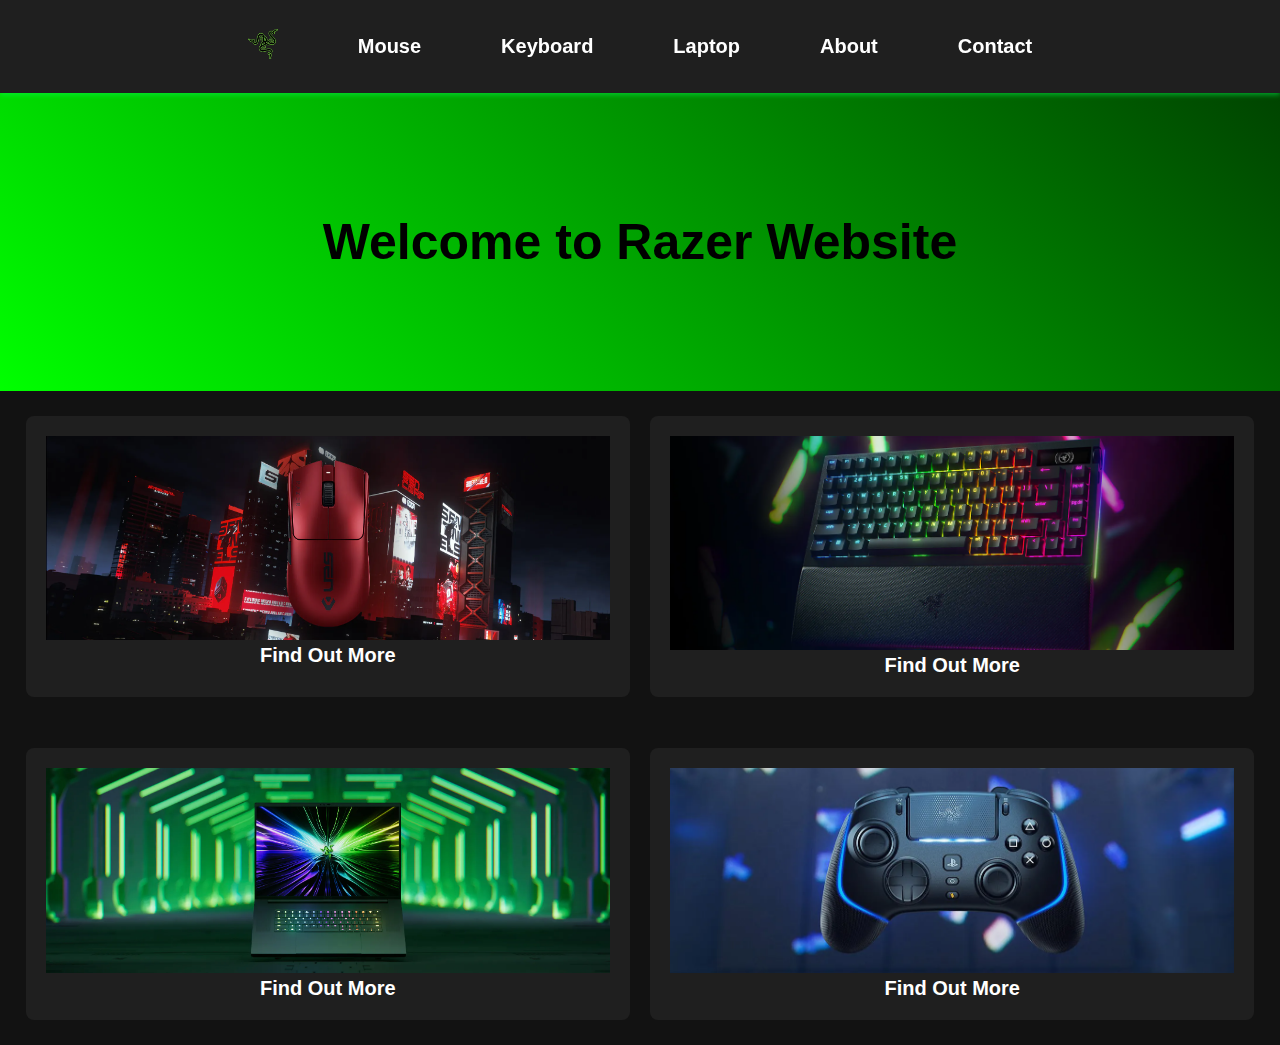
==== commit 1c1ef8ed: "Update Home Page" ====
--- a/index.html
+++ b/index.html
@@ -1,15 +1,18 @@
 <!DOCTYPE html>
-    <html>
+    <html lang="en">
         <head>
-            <meta charset="utf-8" name="viewport" content="width=device-width">
+            <meta name="viewport" content="width=device-width">
+            <meta charset="utf-8">
             <title>Assignment 1</title>
             <link rel="stylesheet" href="style.css">
+        </head>
+        <body>
             <header>
                 <nav>
                     <span class="hamburger" onclick="openNav()">&#9776;</span>
                     <b>Home</b>
                     <ul class="nav-links">
-                        <li><a href="index.html"><img src="Image/Logo.png" width="30px"></a></li>
+                        <li><a href="index.html"><img src="Image/Logo.png" width="30" alt="Logo"></a></li>
                         <li><a href="product.html#Mouse">Mouse</a></li>
                         <li><a href="product.html#Keyboard">Keyboard</a></li>
                         <li><a href="product.html#Laptop">Laptop</a></li>
@@ -27,8 +30,6 @@
                 <a href="about.html">About</a>
                 <a href="contact.html">Contact</a>
             </div>
-        </head>
-        <body>
             <section class="hero">
                 <h1 style="color: #000;">Welcome to Razer Website</h1>
             </section>
--- a/style.css
+++ b/style.css
@@ -31,7 +31,7 @@
 /* Navigation Bar */
 header {
     background-color: #1f1f1f;
-    padding: 2%;
+    padding: 1%;
     position: sticky;
     top: 0;
     z-index: 1000;
@@ -40,8 +40,9 @@
 
 header nav {
     display: flex;
-    justify-content: space-around;
+    justify-content: center;
     align-items: center;
+    position: relative;
 }
 
 .nav-links {
@@ -49,15 +50,16 @@
     display: flex;
     align-items: center;
     gap: 20px;
+    padding: 0;
 }
 
 .nav-links li {
-    margin: 0;
+    display: inline;
 }
 
 .nav-links a {
     font-size:20px;
-    padding: 30px;
+    padding: 10px 30px;
     color: #fff;
     text-decoration: none;
     font-weight: bold;
@@ -69,11 +71,29 @@
 }
 
 .section {
-    padding-top: 110px; 
-    margin-top: -80px; 
+    padding-top: 130px; 
+    margin-top: -115px; 
+}
+
+b {
+    font-size: 26px;
+    display: none;
+    position: absolute;
+    left: 50%;
+    transform: translateX(-50%);
 }
 
 /* Hamburger bar Navigation */
+.hamburger {
+    display: none;
+    font-size: 30px;
+    color: #00FF00;
+    cursor: pointer;
+    position: relative;
+    right: 45%;
+    z-index: 2;
+}
+
 .sidenav {
     height: 100%;
     width: 0;
@@ -106,6 +126,12 @@
     right: 25px;
     font-size: 36px;
     margin-left: 50px;
+    margin-top: 50px;
+}
+
+#main {
+    transition: margin-left .5s;
+    padding: 16px;
 }
 
 /* Containers */
@@ -134,105 +160,7 @@
 .contact-container article {
     width: 40%;
 }
-
-/* Mobile view */
-@media (max-width: 476px) {
-    .product-container {
-        flex-direction: column;
-        align-items: stretch;
-        padding: 10px;
-    }
-
-    .about-container {
-        flex-direction: column;
-        align-items: stretch;
-        padding: 10px;
-    }
     
-    /* header nav{
-        display: none;
-    } */
-
-    .sidenav {
-        height: 100%;
-        width: 0;
-        position: fixed;
-        z-index: 1;
-        top: 0;
-        left: 0;
-        background-color: #111;
-        overflow-x: hidden;
-        transition: 0.5s;
-        padding-top: 60px;
-    }
-
-    .sidenav a {
-        padding: 8px 8px 8px 32px;
-        text-decoration: none;
-        font-size: 25px;
-        color: #818181;
-        display: block;
-        transition: 0.3s;
-    }
-
-    .sidenav a:hover {
-        color: #f1f1f1;
-    }
-
-    .sidenav .closebtn {
-        position: absolute;
-        top: 0;
-        right: 25px;
-        font-size: 36px;
-        margin-left: 50px;
-    }
-
-
-    .contact-container {
-        flex-direction: column;
-        align-content: center;
-        width: 90%;
-        padding: 10px;
-    }
-
-    .contact-container article {
-        width: 90%;
-    }
-    
-    /* .name-fields {
-        flex-direction: column;
-        width: 100%;
-    }
-
-    #firstName, #lastName {
-        width: 100%;
-    } */
-
-    /* h1{
-        color: limegreen;
-        font-size: 50px;
-        margin: 0;
-    } */
-    
-    h2, h3, h4{
-        display: flex;
-        margin: 0;
-    }
-    
-    p{
-        color: white;
-        font-size: 20px;
-        margin: 0;
-        white-space: normal;
-    }
-
-}
-    
-.box {
-    width: 100%;
-    height: auto;
-    margin-bottom: 15px;
-}
 /* Home Page */
 .hero {
     text-align: center;
@@ -282,6 +210,8 @@
     display: flex;
     align-items: center;
     flex-direction: column;
+    padding-left: 2%;
+    text-align: center;
 }
 
 /* Product Gallery */
@@ -324,7 +254,6 @@
     right: 0;
     bottom: 0;
     width: 100%; 
-    /* min-height: 100%; */
 }
 
 #myBtn {
@@ -347,7 +276,7 @@
 
 .content {
     position: absolute;
-    top: 120px;
+    top: 130px;
     text-align: center;
     text-shadow: #000;
     color: #f1f1f1;
@@ -362,6 +291,10 @@
     flex-wrap: wrap;
 }
 
+.Management-team article{
+    width: 45%;
+}
+
 img.float-left {
     float: left;
     width: 20%;
@@ -407,8 +340,10 @@
     border: 1;
     border-color: #fff;
     background: #000;
+    color: #fff;
     font-size: 16px;
     margin-bottom: 16px;
+    box-sizing: border-box;
 }
   
 textarea {
@@ -426,3 +361,146 @@
     cursor: pointer;
 }
 
+@media screen and (max-width: 768px) {
+    .nav-links {
+        display: none;
+    }
+    .hamburger {
+        display: block;
+    }
+    b {
+        display: block;
+    }
+
+    .firstName, .lastName {
+        display: block;
+    }
+}
+
+/* Mobile view */
+@media screen and (max-width: 476px) {
+    h1{
+        color: limegreen;
+        font-size: 30px;
+        margin: 0;
+    }
+    
+    h2 {
+        display: flex;
+        font-size: 20px;
+        margin: 0;
+    }
+
+    h3 {
+        display: flex;
+        font-size: 16px;
+        margin: 0;
+    }
+
+    h4 {
+        display: flex;
+        font-size: smaller;
+        margin: 0;
+    }
+    
+    p{
+        color: white;
+        font-size: smaller;
+        margin: 0;
+        white-space: normal;
+    }
+
+    b {
+        display: block;
+        color: #fff;
+    }
+
+    /* Container */
+    .product-container {
+        flex-direction: column;
+        align-items: stretch;
+        padding: 10px;
+    }
+
+    .about-container {
+        flex-direction: column;
+        align-items: stretch;
+        padding: 10px;
+    }
+
+    .contact-container {
+        flex-direction: column;
+        align-content: center;
+        justify-content: center;
+        padding: 10px;
+    }
+
+    .contact-container article {
+        width: 90%;
+    }
+
+    /* Product Page */
+    .section {
+        padding-top: 60px; 
+        margin-top: -50px; 
+    }
+
+    /* About Us Page */
+    .content {
+        position: absolute;
+        top: 70px;
+        text-align: center;
+        text-shadow: #000;
+        color: #f1f1f1;
+        padding: 0 20%;
+        width: 60%;
+    }
+
+    .Management-team{
+        display: block;
+        align-content: center;
+    }
+    
+    .Management-team article{
+        display: flex;
+        flex-direction: column;
+        justify-content: center;
+        align-items: center;
+        text-align: center;
+        width: 90%;
+    }
+
+    img.float-left {
+        display: block;
+        width: 50%;
+        margin: 0;
+        padding-bottom: 10px;
+    }
+
+    /* Contact Pages */
+    .Icon{
+        margin: 5% 0;
+    }
+    
+    .name-fields {
+        flex-direction: column;
+        width: 100%;
+    }
+
+    #firstName, #lastName {
+        width: 100%;
+    }
+
+    #myBtn {
+        top: 20px;
+        left: 20px;
+        width: 100px;
+        font-size: 18px;
+        padding: 10px;
+        margin: 10px;
+        border: none;
+        background: #000;
+        color: #fff;
+        cursor: pointer;
+    }
+}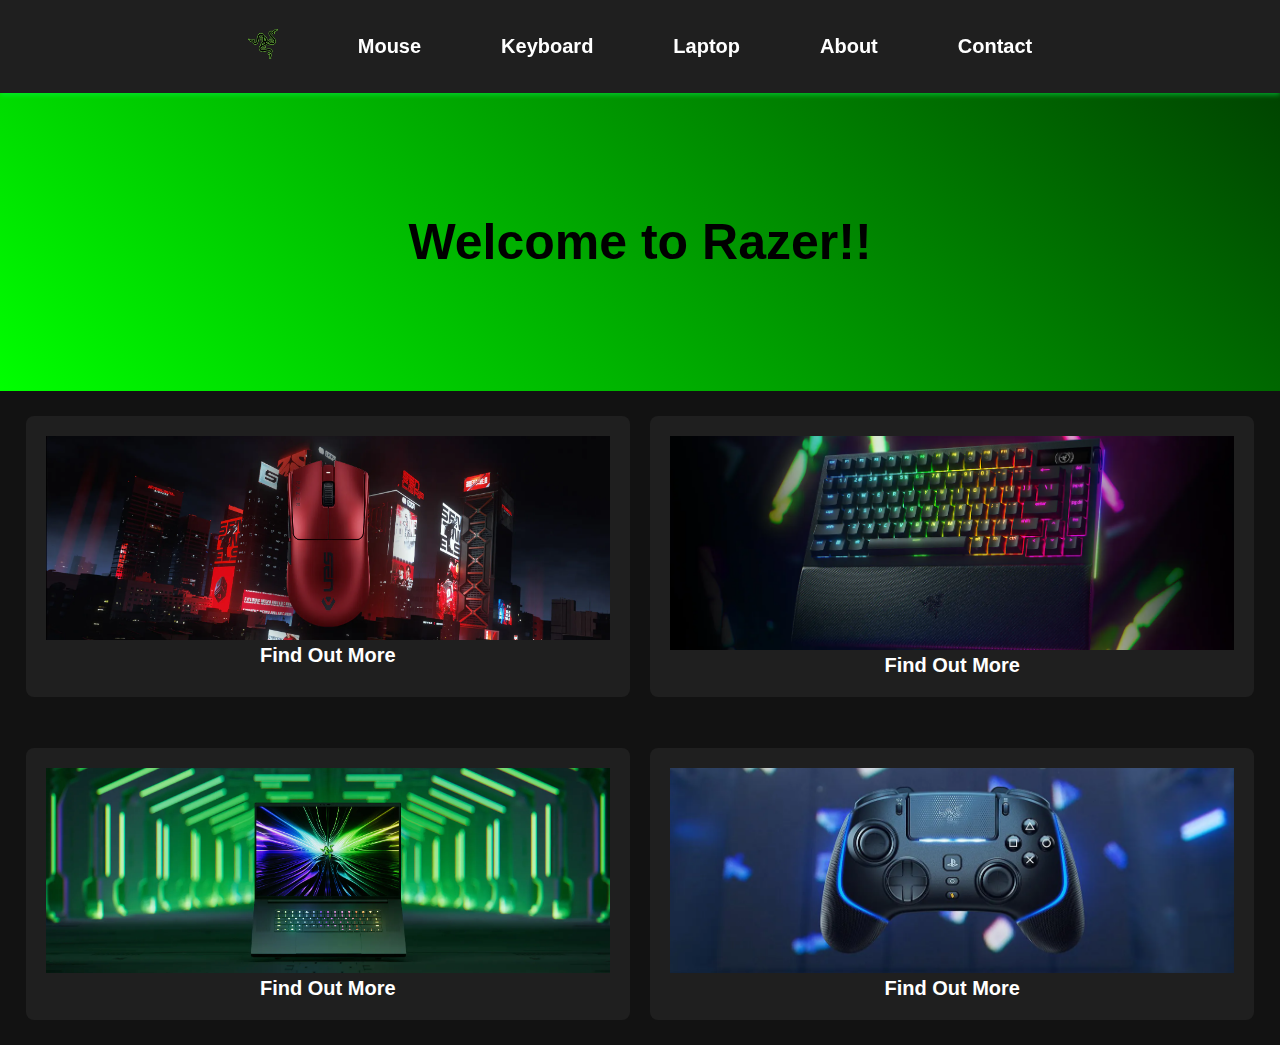
==== commit 7427745c: "Update Home Page" ====
--- a/index.html
+++ b/index.html
@@ -3,7 +3,7 @@
         <head>
             <meta name="viewport" content="width=device-width">
             <meta charset="utf-8">
-            <title>Assignment 1</title>
+            <title>Home</title>
             <link rel="stylesheet" href="style.css">
         </head>
         <body>
@@ -31,7 +31,7 @@
                 <a href="contact.html">Contact</a>
             </div>
             <section class="hero">
-                <h1 style="color: #000;">Welcome to Razer Website</h1>
+                <h1 style="color: #000;">Welcome to Razer!!</h1>
             </section>
             <section class="home-gallery">
                 <article>
--- a/style.css
+++ b/style.css
@@ -278,7 +278,6 @@
     position: absolute;
     top: 130px;
     text-align: center;
-    text-shadow: #000;
     color: #f1f1f1;
     padding: 0 20%;
     width: 60%;
@@ -337,7 +336,7 @@
   
 input, textarea {
     padding: 12px;
-    border: 1;
+    border: 1px solid;
     border-color: #fff;
     background: #000;
     color: #fff;
@@ -450,7 +449,6 @@
         position: absolute;
         top: 70px;
         text-align: center;
-        text-shadow: #000;
         color: #f1f1f1;
         padding: 0 20%;
         width: 60%;
